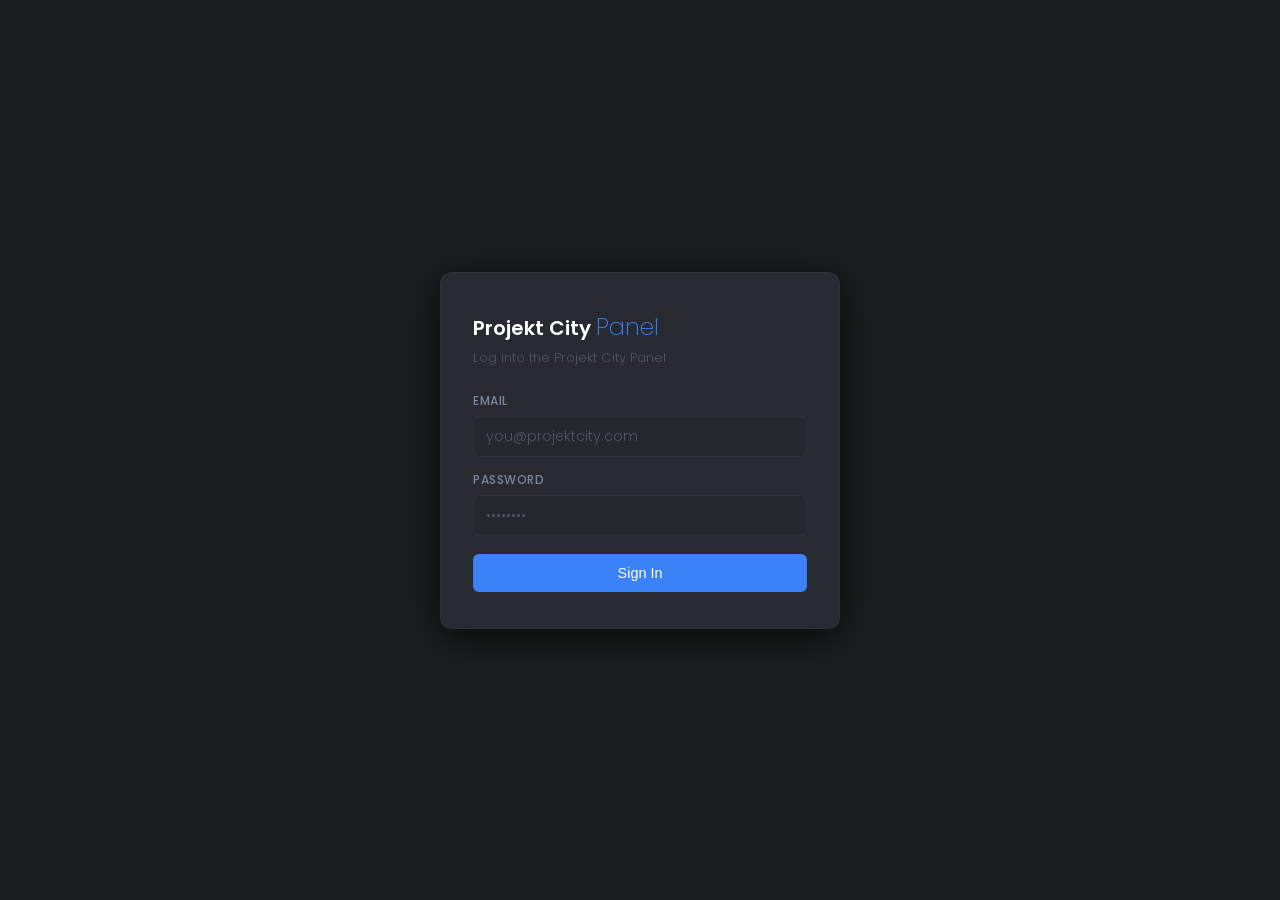
==== index.html @ 8066c6aa "Initial commit" ====
<!DOCTYPE html>
<html lang="en">
<head>
    <meta charset="UTF-8">
    <link rel="icon" href="https://projektcity.com/assets/images/logos/favicon-f.png">
    <meta name="viewport" content="width=device-width, initial-scale=1.0">
    <title>Dashboard - Projekt City Panel</title>
	<link rel="stylesheet" href="https://fonts.googleapis.com/css2?family=Poppins:wght@100;200;300;400;500;600;700;800;900&family=Roboto&display=swap">
	<link rel="stylesheet" href="https://static.projektcity.com/fonts/font-awesome-6.7.2/css/all.css">
    <link rel="stylesheet" href="https://projektcity.com/assets/global/footer.css">
    <link rel="stylesheet" href="https://projektcity.com/assets/global/header.css">
    <link rel="stylesheet" href="assets/main.css">
    <link rel="stylesheet" href="assets/styles.css">
    <link rel="stylesheet" href="https://projektcity.com/assets/global/variables.css">
</head>
<body>
    <header></header>
    <main>
        <section>
            <div class="page-header">
                <h1>Dashboard</h1>
                <p>Overview of downloads, tasks and recent activity.</p>
            </div>
            <div class="stats-grid">
                <button class="btn btn-outline btn-secondary">
                    <i class="fa-solid fa-up-right-from-square"></i>
                    <a class="linkout" href="https://authors.curseforge.com/#/projects/782396/files/create">Upload</a>
                </button>
                <button class="btn btn-outline btn-secondary">
                    <i class="fa-solid fa-up-right-from-square"></i>
                    <a class="linkout" href="https://authors.curseforge.com/#/projects/782396/general">Authors CF</a>
                </button>
                <button class="btn btn-outline btn-secondary">
                    <i class="fas fa-upload"></i>
                    <a class="linkout" href="https://www.curseforge.com/minecraft/worlds/projekt-city">Project Page</a>
                </button>
            </div>
            <div class="stats-grid">
                <div class="stat-card accent">
                    <div class="stat-icon"><i class="fa-solid fa-download"></i></div>
                    <div class="stat-label">Total Downloads</div>
                    <div id="stat-downloads" class="stat-value">-</div>
                </div>
                <div class="stat-card">
                    <div class="stat-icon"><i class="fa-solid fa-list-check"></i></div>
                    <div class="stat-label">Total Tasks</div>
                    <div id="stat-total" class="stat-value">0</div>
                </div>
                <div class="stat-card warning">
                    <div class="stat-icon"><i class="fa-solid fa-hourglass-half"></i></div>
                    <div class="stat-label">Open Tasks</div>
                    <div id="stat-open" class="stat-value">0</div>
                </div>
                <div class="stat-card success">
                    <div class="stat-icon"><i class="fa-solid fa-circle-check"></i></div>
                    <div class="stat-label">Done Tasks</div>
                    <div id="stat-done" class="stat-value">0</div>
                </div>
            </div>
            <div class="activity-grid">
                <div class="card">
                    <div class="card-title"><i class="fa-solid fa-list-check"></i> &nbsp;Recent Tasks</div>
                    <div id="recent-tasks"><div class="loading-pulse">Loading…</div></div>
                </div>
                <div class="card">
                    <div class="card-title"><i class="fa-solid fa-inbox"></i> &nbsp;Recent Submissions</div>
                    <div id="recent-forms"><div class="loading-pulse">Loading…</div></div>
                </div>
            </div>
        </section>
    </main>
    <footer></footer>
    <div id="modal-overlay" class="modal-overlay">
        <div class="modal">
            <div id="modal-title" class="modal-title"></div>
            <div id="modal-body" class="modal-body"></div>
            <div class="modal-footer">
                <button id="modal-cancel" class="btn btn-ghost">Cancel</button>
                <button id="modal-confirm" class="btn btn-primary">Confirm</button>
            </div>
        </div>
    </div>
    <script src="/assets/api.js"></script>
    <script src="/assets/auth.js"></script>
    <script src="/assets/ui.js"></script>
    <script src="/assets/app.js"></script>
    <script src="/assets/footer.js"></script>
    <script src="/assets/header.js"></script>
</body>
</html>
---- assets/styles.css ----
:root {
	--radius-none: 2px;
	--radius-extra-small: 6px;
	--radius-small: 12px;
	--radius: 16px;
	--radius-big: 24px;
	--radius-extra-big: 32px;
	--background: #1B1D1E;
	--surface1: #191b1f;
	--surface2: #272a30;
	--surface3: #25272d;
	--surface4: #3f4141;
	--text: #FFFFFF;
	--text-lightgray: hsl(220, 14%, 55%);
	--text-gray: hsl(220, 11%, 35%);
	--text-black: #000000;
	--success: #a6e3a1;
	--border-black: #000000;
	--border-gray: rgba(255, 255, 255, 0.25);
	--border-white: #FFFFFF;
	--fill-white: #FFFFFF;
	--fill-dark: #000000;
	--transition: 0.25s ease;
	--danger: #f38ba8;
	--warning: #f9e2af;
	--info: #89dceb;
	--accent: #3b82f6;
	--accent-glow: rgba(59, 130, 246, 0.18);
	--accent-dim: #1d4ed8;
}

*,
*::before,
*::after {
	box-sizing: border-box;
	margin: 0;
	padding: 0;
}

body {
	background: var(--background);
	color: var(--text);
	font-family: 'Poppins', sans-serif;
	font-weight: 200;
	margin: 0;
}

a:link,
a:link:visited,
a:-webkit-any-link {
	color: var(--text);
	cursor: pointer;
	text-decoration: none;
}

a:link:hover,
a:-webkit-any-link:hover {
	text-decoration: underline;
}

main {
	margin-top: 111px;
	min-height: calc(100dvh - 108px - 150px);
	width: 100%;
}

section {
	margin: 0 auto;
	margin-bottom: 10px;
	margin-top: 10px;
	max-width: 1150px;
	min-width: 300px;
	padding: 1rem 10px;
	width: calc(100% - 20px);
}

h1,
h2,
h3,
h4 {
	font-weight: 300;
	margin-block-end: 0em;
	margin-block-start: 0em;
}

h1 {
	font-size: 3em;
	text-decoration: underline;
}

h2 {
	font-size: 2.5em;
}

h3 {
	font-size: 35px;
}

h4 {
	font-size: 30px;
}

a,
p,
span,
ul,
li {
	font-size: 24px;
	font-weight: 200;
	margin-block-end: 0em;
	margin-block-start: 0em;
}

ul {
	margin: 8px 0;
	padding-inline-start: 40px;
}

.small {
	font-size: 12px;
}

.no-scroll {
	overflow-y: hidden !important;
}

@keyframes floatIn {
	0% {
		opacity: 0;
		transform: translateY(20px);
	}

	100% {
		opacity: 1;
		transform: translateY(0);
	}
}

.animate-floatin {
	animation-name: floatIn;
	animation-duration: 0.5s;
	animation-fill-mode: both;
	animation-timing-function: ease-out;
}

::-webkit-scrollbar {
	width: 7.5px;
}

::-webkit-scrollbar-track {
	background: transparent;
}

::-webkit-scrollbar-thumb {
	background: #707070;
	border-radius: 4px;
}

::-webkit-scrollbar-thumb:hover {
	background: #a0a0a0;
}

@media (max-width: 768px) {

	a,
	p,
	ul,
	li {
		font-size: 18px;
	}
}
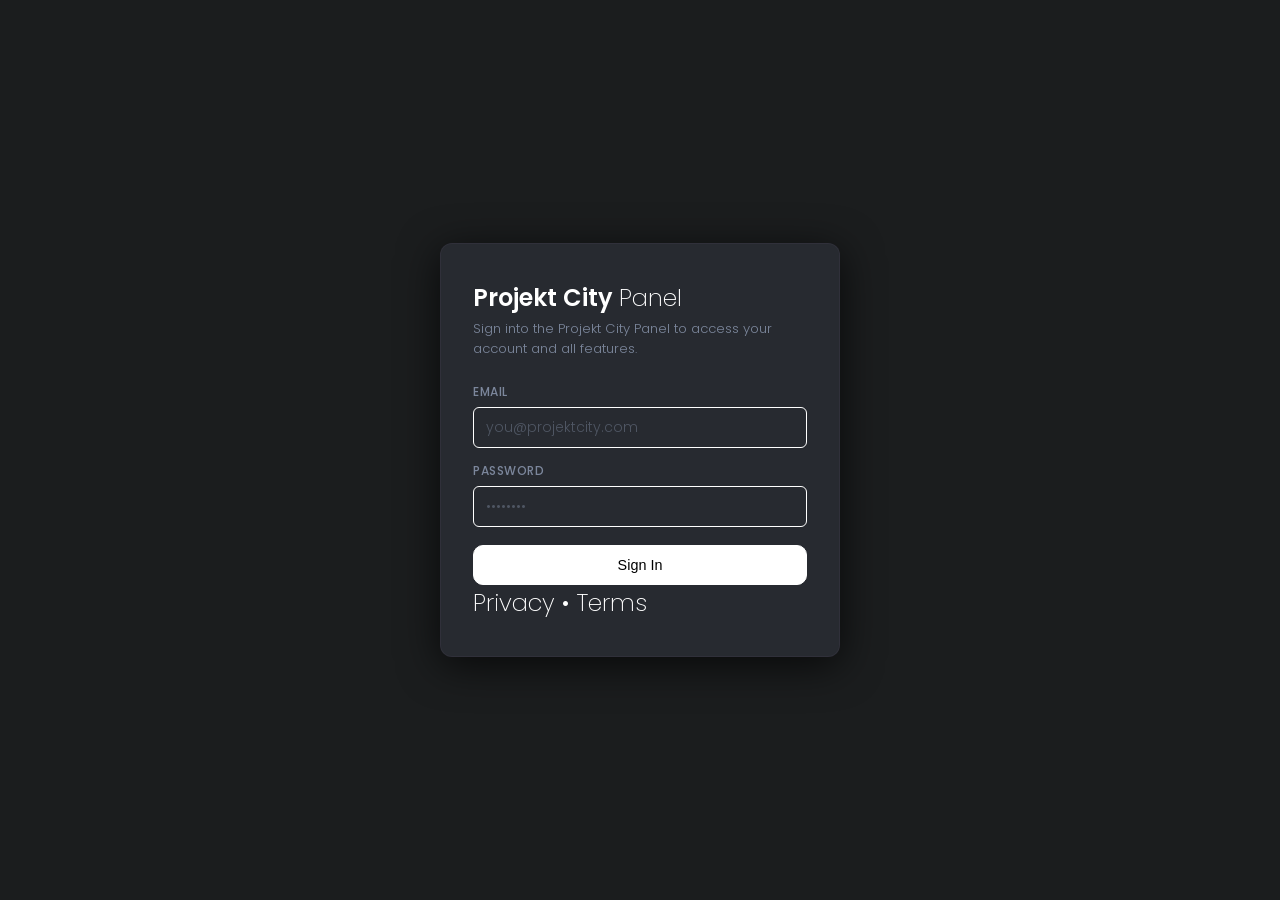
==== commit d6a50e70: "Fixed issues on mobile devices and updated design to match brand colors and styles." ====
--- a/index.html
+++ b/index.html
@@ -9,6 +9,7 @@
 	<link rel="stylesheet" href="https://static.projektcity.com/fonts/font-awesome-6.7.2/css/all.css">
     <link rel="stylesheet" href="https://projektcity.com/assets/global/footer.css">
     <link rel="stylesheet" href="https://projektcity.com/assets/global/header.css">
+    <link rel="stylesheet" href="https://projektcity.com/assets/global/styles.css">
     <link rel="stylesheet" href="assets/main.css">
     <link rel="stylesheet" href="assets/styles.css">
     <link rel="stylesheet" href="https://projektcity.com/assets/global/variables.css">
@@ -80,6 +81,7 @@
             </div>
         </div>
     </div>
+    <script src="https://projektcity.com/assets/global/script.js"></script>
     <script src="/assets/api.js"></script>
     <script src="/assets/auth.js"></script>
     <script src="/assets/ui.js"></script>
--- a/assets/main.css
+++ b/assets/main.css
@@ -0,0 +1,1505 @@
+.page-header {
+	margin-bottom: 28px;
+}
+
+.page-header h1 {
+	font-size: 1.6rem;
+	font-weight: 500;
+	letter-spacing: -0.3px;
+	text-decoration: none;
+}
+
+.page-header p {
+	color: var(--text-lightgray);
+	font-size: 0.875rem;
+	font-weight: 300;
+	margin-top: 4px;
+}
+
+.header-logo {
+	min-height: 50px;
+	max-height: 50px;
+	min-width: 50px;
+	max-width: 50px;
+}
+
+.panel-name {
+	font-size: 24px;
+}
+
+.customwidth {
+	width: 25%;
+}
+
+.header-user-email {
+	font-size: 0.78rem;
+	font-weight: 300;
+	color: var(--text-lightgray);
+	max-width: 180px;
+	overflow: hidden;
+	text-overflow: ellipsis;
+	white-space: nowrap;
+}
+
+.nav-link {
+	display: inline-flex;
+	align-items: center;
+	gap: 6px;
+	font-size: 0.875rem;
+	font-weight: 400;
+	color: var(--text-lightgray);
+	padding: 6px 12px;
+	border-radius: 6px;
+	transition: var(--transition);
+	text-decoration: none;
+}
+
+.nav-link:hover {
+	color: var(--text);
+	background: var(--surface3);
+	text-decoration: none;
+}
+
+.nav-link.active {
+	color: var(--text);
+	background: var(--surface3);
+	border: 1px solid rgba(50, 51, 60, 0.8);
+}
+
+.card {
+	background: var(--surface2);
+	border: 1px solid rgba(50, 51, 60, 0.8);
+	border-radius: 12px;
+	padding: 20px;
+	transition: border-color var(--transition);
+}
+
+.card:hover {
+	border-color: var(--border-gray);
+}
+
+.card-title {
+	font-size: 0.72rem;
+	font-weight: 500;
+	text-transform: uppercase;
+	letter-spacing: 1px;
+	color: var(--text-lightgray);
+	margin-bottom: 14px;
+}
+
+.stats-grid {
+	display: grid;
+	grid-template-columns: repeat(auto-fit, minmax(200px, 1fr));
+	gap: 14px;
+	margin-bottom: 28px;
+}
+
+.stat-card {
+	background: var(--surface2);
+	border: 1px solid rgba(50, 51, 60, 0.8);
+	border-radius: 12px;
+	padding: 22px 20px;
+	position: relative;
+	overflow: hidden;
+	transition: transform var(--transition), border-color var(--transition);
+}
+
+.stat-card:hover {
+	transform: translateY(-2px);
+	border-color: var(--border-gray);
+}
+
+.stat-label {
+	font-size: 0.72rem;
+	font-weight: 500;
+	text-transform: uppercase;
+	letter-spacing: 0.8px;
+	color: var(--text-lightgray);
+	margin-bottom: 8px;
+}
+
+.stat-value {
+	font-size: 2.2rem;
+	font-weight: 600;
+	color: var(--text);
+	line-height: 1;
+	letter-spacing: -1px;
+}
+
+.stat-icon {
+	position: absolute;
+	top: 18px;
+	right: 18px;
+	font-size: 1.1rem;
+	opacity: 0.2;
+	color: var(--text);
+}
+
+.stat-card.accent .stat-value {
+	color: var(--accent);
+}
+
+.stat-card.accent .stat-icon {
+	color: var(--accent);
+	opacity: 0.4;
+}
+
+.stat-card.success .stat-value {
+	color: var(--success);
+}
+
+.stat-card.success .stat-icon {
+	color: var(--success);
+	opacity: 0.4;
+}
+
+.stat-card.warning .stat-value {
+	color: var(--warning);
+}
+
+.stat-card.warning .stat-icon {
+	color: var(--warning);
+	opacity: 0.4;
+}
+
+.activity-grid {
+	display: grid;
+	grid-template-columns: 1fr 1fr;
+	gap: 16px;
+}
+
+.activity-item {
+	display: flex;
+	align-items: center;
+	justify-content: space-between;
+	gap: 12px;
+	padding: 10px 0;
+	border-bottom: 1px solid rgba(50, 51, 60, 0.8);
+}
+
+.activity-item:last-child {
+	border-bottom: none;
+}
+
+.activity-info {
+	display: flex;
+	flex-direction: column;
+	gap: 2px;
+	min-width: 0;
+}
+
+.activity-title {
+	font-weight: 400;
+	font-size: 0.875rem;
+	color: var(--text);
+	white-space: nowrap;
+	overflow: hidden;
+	text-overflow: ellipsis;
+}
+
+.activity-meta {
+	font-size: 0.75rem;
+	color: var(--text-gray);
+	display: flex;
+	align-items: center;
+	gap: 6px;
+}
+
+.btn {
+	display: inline-flex;
+	align-items: center;
+	border: 1px solid #fff;
+    border-radius: 10px;
+    cursor: pointer;
+	gap: 6px;
+	padding: 8px 18px;
+	transition: var(--transition);
+	white-space: nowrap;
+	text-decoration: none;
+}
+
+.btn span,
+.btn a,
+.btn p {
+	font-family: 'Poppins', sans-serif;
+	font-size: 1rem;
+	font-weight: 400;
+}
+
+.btn-outline span,
+.btn-outline i,
+.btn-outline a,
+.btn-outline p {
+	font-size: 1rem;
+	color: var(--text-lightgray) !important;
+}
+
+.btn:disabled {
+	opacity: 0.45;
+	cursor: not-allowed;
+}
+
+.btn-primary {
+	background: var(--accent);
+	border: none;
+	color: #fff;
+}
+
+.btn-primary:hover {
+	background: var(--accent-dim);
+}
+
+.btn-secondary {
+	background: var(--surface2) !important;
+	color: #fff;
+}
+
+.btn-secondary:hover {
+	background: var(--surface2);
+}
+
+.btn-success {
+	background: rgba(166, 227, 161, 0.15);
+	color: var(--success);
+	border: 1px solid rgba(166, 227, 161, 0.25);
+}
+
+.btn-success:hover {
+	background: rgba(166, 227, 161, 0.25);
+}
+
+.btn-danger {
+	background: rgba(243, 139, 168, 0.15);
+	color: var(--danger);
+	border: 1px solid rgba(243, 139, 168, 0.25);
+}
+
+.btn-danger:hover {
+	background: rgba(243, 139, 168, 0.25);
+}
+
+.btn-outline {
+	background: transparent;
+	border: 1px solid rgba(50, 51, 60, 0.8);
+	color: var(--text-lightgray);
+}
+
+.btn-outline:hover {
+	border-color: var(--border-gray);
+	color: var(--text);
+}
+
+.btn-ghost {
+	background: transparent;
+	border: none;
+	color: var(--text-lightgray);
+}
+
+.btn-ghost:hover {
+	background: var(--surface3);
+	color: var(--text);
+}
+
+.btn-sm {
+	padding: 5px 12px;
+	font-size: 0.78rem;
+}
+
+.btn-sm span,
+.btn-sm i,
+.btn-sm a,
+.btn-sm p {
+	font-size: 0.78rem;
+}
+
+.icon-btn {
+	background: none;
+	border: none;
+	color: var(--text-gray);
+	cursor: pointer;
+	width: 28px;
+	height: 28px;
+	border-radius: 6px;
+	display: inline-flex;
+	align-items: center;
+	justify-content: center;
+	font-size: 0.8rem;
+	transition: var(--transition);
+}
+
+.icon-btn:hover {
+	background: var(--surface3);
+	color: var(--accent);
+}
+
+.icon-btn.danger:hover {
+	color: var(--danger);
+}
+
+.badge {
+	display: inline-flex;
+	align-items: center;
+	gap: 4px;
+	padding: 2px 8px;
+	border-radius: 100px;
+	font-size: 0.7rem;
+	font-weight: 500;
+	letter-spacing: 0.3px;
+	white-space: nowrap;
+}
+
+.badge-success {
+	background: rgba(166, 227, 161, 0.12);
+	color: var(--success);
+}
+
+.badge-danger {
+	background: rgba(243, 139, 168, 0.12);
+	color: var(--danger);
+}
+
+.badge-warning {
+	background: rgba(249, 226, 175, 0.12);
+	color: var(--warning);
+}
+
+.badge-info {
+	background: rgba(137, 220, 235, 0.12);
+	color: var(--info);
+}
+
+.badge-muted {
+	background: rgba(100, 116, 139, 0.12);
+	color: var(--text-gray);
+}
+
+.form-group {
+	margin-bottom: 14px;
+}
+
+.form-row {
+	display: grid;
+	grid-template-columns: 1fr 1fr;
+	gap: 12px;
+}
+
+.form-label {
+	display: block;
+	font-size: 0.75rem;
+	font-weight: 500;
+	color: var(--text-lightgray);
+	margin-bottom: 6px;
+	text-transform: uppercase;
+	letter-spacing: 0.5px;
+}
+
+.req {
+	color: var(--danger);
+}
+
+.form-input {
+	width: 100%;
+	border-radius: 6px;
+	font-family: 'Poppins', sans-serif;
+	font-weight: 300;
+	font-size: 0.875rem;
+	padding: 9px 12px;
+	transition: border-color var(--transition), box-shadow var(--transition);
+	outline: none;
+}
+
+
+.form-input {
+	background: transparent;
+	border: 1px solid var(--fill-white);
+	color: var(--text-lightgray);
+}
+
+.form-input:focus {
+	border-color: var(--fill-white);
+	
+	box-shadow: 0 0 0px 3px rgba(152, 152, 152, 0.18);;
+}
+
+.form-input::placeholder {
+	color: var(--text-gray);
+}
+
+.form-textarea {
+	resize: vertical;
+	min-height: 88px;
+}
+
+.form-select {
+	cursor: pointer;
+}
+
+.form-select option {
+	background: var(--surface3);
+	color: var(--text);
+}
+
+.modal-overlay {
+	position: fixed;
+	inset: 0;
+	background: rgba(0, 0, 0, 0.65);
+	backdrop-filter: blur(6px);
+	z-index: 200000;
+	display: flex;
+	align-items: center;
+	justify-content: center;
+	padding: 20px;
+	opacity: 0;
+	pointer-events: none;
+	transition: opacity 0.2s ease;
+}
+
+.modal-overlay.active {
+	opacity: 1;
+	pointer-events: all;
+}
+
+.modal {
+	background: var(--surface2);
+	border: 1px solid rgba(50, 51, 60, 0.8);
+	border-radius: 12px;
+	padding: 24px;
+	width: 100%;
+	max-width: 480px;
+	transform: translateY(10px) scale(0.98);
+	transition: transform 0.2s ease;
+	box-shadow: 0 8px 40px rgba(0, 0, 0, 0.7);
+}
+
+.modal-overlay.active .modal {
+	transform: translateY(0) scale(1);
+}
+
+.modal-title {
+	font-size: 1.05rem;
+	font-weight: 500;
+	color: var(--text);
+	margin-bottom: 14px;
+}
+
+.modal-body {
+	color: var(--text-lightgray);
+	font-weight: 300;
+	margin-bottom: 18px;
+}
+
+.modal-body p {
+	font-size: 0.875rem;
+	margin-bottom: 8px;
+}
+
+.modal-footer {
+	display: flex;
+	gap: 8px;
+	justify-content: flex-end;
+}
+
+#toast-container {
+	position: fixed;
+	top: 20px;
+	right: 20px;
+	z-index: 999999;
+	display: flex;
+	flex-direction: column;
+	gap: 8px;
+}
+
+.toast {
+	display: flex;
+	align-items: center;
+	gap: 10px;
+	padding: 11px 16px;
+	background: var(--surface2);
+	border: 1px solid rgba(50, 51, 60, 0.8);
+	border-radius: 8px;
+	font-size: 0.85rem;
+	font-weight: 400;
+	color: var(--text);
+	box-shadow: 0 4px 24px rgba(0, 0, 0, 0.5);
+	max-width: 320px;
+	transform: translateX(110%);
+	transition: transform 0.3s cubic-bezier(0.34, 1.56, 0.64, 1);
+}
+
+.toast.show {
+	transform: translateX(0);
+}
+
+.toast-icon {
+	font-size: 0.85rem;
+}
+
+.toast-success {
+	border-left: 3px solid var(--success);
+}
+
+.toast-success .toast-icon {
+	color: var(--success);
+}
+
+.toast-error {
+	border-left: 3px solid var(--danger);
+}
+
+.toast-error .toast-icon {
+	color: var(--danger);
+}
+
+.toast-warning {
+	border-left: 3px solid var(--warning);
+}
+
+.toast-warning .toast-icon {
+	color: var(--warning);
+}
+
+.toast-info {
+	border-left: 3px solid var(--accent);
+}
+
+.toast-info .toast-icon {
+	color: var(--accent);
+}
+
+.toast span {
+	font-size: 1rem;
+}
+
+.empty-state {
+	text-align: center;
+	color: var(--text-gray);
+	font-size: 0.85rem;
+	padding: 20px 0;
+	font-weight: 300;
+}
+
+.muted {
+	color: var(--text-gray);
+}
+
+.loading-pulse {
+	color: var(--text-gray);
+	font-size: 0.85rem;
+	padding: 20px 0;
+	text-align: center;
+	animation: fade-pulse 1.4s ease-in-out infinite;
+}
+
+@keyframes fade-pulse {
+
+	0%,
+	100% {
+		opacity: 1;
+	}
+
+	50% {
+		opacity: 0.4;
+	}
+}
+
+.error-state {
+	text-align: center;
+	padding: 28px 16px;
+	color: var(--text-lightgray);
+}
+
+.error-icon {
+	font-size: 1.8rem;
+	margin-bottom: 10px;
+	color: var(--warning);
+}
+
+.login-page {
+	min-height: 100vh;
+	display: flex;
+	align-items: center;
+	justify-content: center;
+	padding: 24px;
+	background: var(--background);
+}
+
+.login-card {
+	background: var(--surface2);
+	border: 1px solid rgba(50, 51, 60, 0.8);
+	border-radius: 12px;
+	padding: 36px 32px;
+	width: 100%;
+	max-width: 400px;
+	box-shadow: 0 8px 40px rgba(0, 0, 0, 0.7);
+	animation: card-in 0.35s cubic-bezier(0.34, 1.4, 0.64, 1);
+}
+
+@keyframes card-in {
+	from {
+		opacity: 0;
+		transform: translateY(16px) scale(0.97);
+	}
+
+	to {
+		opacity: 1;
+		transform: none;
+	}
+}
+
+.login-logo {
+	font-size: 24px;
+	font-weight: 600;
+	color: var(--text);
+	margin-bottom: 4px;
+}
+
+.login-subtitle {
+	color: var(--text-lightgray);
+	font-size: 0.82rem;
+	font-weight: 300;
+	margin-bottom: 24px;
+}
+
+.login-error {
+	background: rgba(243, 139, 168, 0.1);
+	border: 1px solid rgba(243, 139, 168, 0.3);
+	color: var(--danger);
+	border-radius: 6px;
+	padding: 9px 12px;
+	font-size: 0.82rem;
+	margin-bottom: 14px;
+	display: none;
+}
+
+.login-error.show {
+	display: block;
+	animation: fade-in 0.2s ease;
+}
+
+@keyframes fade-in {
+	from {
+		opacity: 0;
+		transform: translateY(-4px);
+	}
+
+	to {
+		opacity: 1;
+		transform: none;
+	}
+}
+
+.login-btn {
+	background-color: var(--fill-white);
+	width: 100%;
+	justify-content: center;
+	padding: 11px;
+	font-size: 0.9rem;
+	margin-top: 4px;
+}
+
+.tasks-toolbar {
+	display: flex;
+	align-items: center;
+	justify-content: space-between;
+	gap: 14px;
+	margin-bottom: 18px;
+	flex-wrap: wrap;
+}
+
+#version-tabs {
+	display: flex;
+	gap: 6px;
+	flex-wrap: wrap;
+}
+
+.tab-btn {
+	font-size: 0.78rem;
+	font-weight: 400;
+	padding: 5px 14px;
+	border-radius: 100px;
+	border: 1px solid rgba(50, 51, 60, 0.8);
+	background: transparent;
+	color: var(--text-gray);
+	cursor: pointer;
+	transition: var(--transition);
+	font-family: 'Poppins', sans-serif;
+}
+
+.tab-btn:hover {
+	border-color: var(--border-gray);
+	color: var(--text-lightgray);
+}
+
+.tab-btn.active {
+	border-color: var(--accent);
+	background: var(--accent-glow);
+	color: var(--accent);
+}
+
+.kanban-board {
+	display: grid;
+	grid-template-columns: repeat(3, 1fr);
+	gap: 14px;
+	align-items: start;
+}
+
+.kanban-col {
+	background: var(--surface2);
+	border: 1px solid rgba(50, 51, 60, 0.8);
+	border-radius: 12px;
+	padding: 14px;
+	min-height: 180px;
+	transition: border-color var(--transition);
+}
+
+.kanban-col.drag-over {
+	border-color: var(--accent);
+}
+
+.col-header {
+	display: flex;
+	align-items: center;
+	gap: 8px;
+	margin-bottom: 12px;
+	padding-bottom: 10px;
+	border-bottom: 1px solid rgba(50, 51, 60, 0.8);
+}
+
+.col-title {
+	font-size: 0.78rem;
+	font-weight: 500;
+	text-transform: uppercase;
+	letter-spacing: 0.5px;
+	flex: 1;
+}
+
+.col-count {
+	font-size: 0.72rem;
+	background: var(--surface3);
+	color: var(--text-gray);
+	padding: 1px 7px;
+	border-radius: 100px;
+}
+
+.col-todo .col-title {
+	color: var(--text-lightgray);
+}
+
+.col-doing .col-title {
+	color: var(--info);
+}
+
+.col-done .col-title {
+	color: var(--success);
+}
+
+.task-list {
+	display: flex;
+	flex-direction: column;
+	gap: 8px;
+	min-height: 48px;
+}
+
+.empty-col {
+	text-align: center;
+	color: var(--text-gray);
+	font-size: 0.78rem;
+	padding: 16px 0;
+	border: 2px dashed rgba(50, 51, 60, 0.8);
+	border-radius: 6px;
+}
+
+.task-card {
+	background: var(--surface3);
+	border: 1px solid rgba(50, 51, 60, 0.8);
+	border-radius: 8px;
+	padding: 12px;
+	cursor: grab;
+	transition: transform var(--transition), border-color var(--transition), box-shadow var(--transition);
+	animation: task-in 0.2s ease;
+}
+
+@keyframes task-in {
+	from {
+		opacity: 0;
+		transform: translateY(5px);
+	}
+
+	to {
+		opacity: 1;
+		transform: none;
+	}
+}
+
+.task-card:hover {
+	border-color: var(--border-gray);
+	box-shadow: 0 3px 14px rgba(0, 0, 0, 0.35);
+	transform: translateY(-1px);
+}
+
+.task-card.dragging {
+	opacity: 0.45;
+	transform: scale(0.97);
+	cursor: grabbing;
+}
+
+.task-card-top {
+	display: flex;
+	align-items: center;
+	justify-content: space-between;
+	margin-bottom: 7px;
+}
+
+.task-version {
+	font-size: 0.68rem;
+	font-weight: 500;
+	color: var(--accent);
+	background: var(--accent-glow);
+	padding: 2px 7px;
+	border-radius: 4px;
+}
+
+.task-title {
+	font-weight: 400;
+	font-size: 0.875rem;
+	color: var(--text);
+	margin-bottom: 3px;
+	line-height: 1.4;
+}
+
+.task-desc {
+	font-size: 0.78rem;
+	color: var(--text-gray);
+	margin-bottom: 8px;
+	display: -webkit-box;
+	-webkit-line-clamp: 2;
+	-webkit-box-orient: vertical;
+	overflow: hidden;
+}
+
+.task-card-bottom {
+	display: flex;
+	align-items: center;
+	justify-content: space-between;
+	margin-top: 8px;
+}
+
+.task-date {
+	font-size: 0.68rem;
+	color: var(--text-gray);
+}
+
+.task-actions {
+	display: flex;
+	gap: 4px;
+	opacity: 0;
+	transition: opacity var(--transition);
+}
+
+.task-card:hover .task-actions {
+	opacity: 1;
+}
+
+.inbox-toolbar {
+	display: flex;
+	align-items: center;
+	justify-content: space-between;
+	gap: 14px;
+	margin-bottom: 20px;
+	flex-wrap: wrap;
+}
+
+.inbox-stats {
+	display: flex;
+	gap: 14px;
+	flex-wrap: wrap;
+}
+
+.inbox-stat {
+	display: flex;
+	align-items: center;
+	gap: 5px;
+	font-size: 0.8rem;
+	color: var(--text-gray);
+}
+
+.inbox-stat strong {
+	color: var(--text);
+	font-weight: 500;
+}
+
+.inbox-controls {
+	display: flex;
+	align-items: center;
+	gap: 10px;
+}
+
+.toggle-label {
+	display: flex;
+	align-items: center;
+	gap: 7px;
+	font-size: 0.8rem;
+	color: var(--text-lightgray);
+	cursor: pointer;
+	user-select: none;
+}
+
+.toggle-label input[type="checkbox"] {
+	accent-color: var(--accent);
+	width: 14px;
+	height: 14px;
+	cursor: pointer;
+}
+
+#inbox-list {
+	display: flex;
+	flex-direction: column;
+	gap: 10px;
+}
+
+.inbox-card {
+	background: var(--surface2);
+	border: 1px solid rgba(50, 51, 60, 0.8);
+	border-radius: 12px;
+	padding: 18px 20px;
+	transition: border-color var(--transition);
+	animation: task-in 0.2s ease;
+}
+
+.inbox-card:hover {
+	border-color: var(--border-gray);
+}
+
+.inbox-card.is-done {
+	opacity: 0.5;
+}
+
+.inbox-card-header {
+	display: flex;
+	align-items: center;
+	gap: 10px;
+	margin-bottom: 12px;
+	flex-wrap: wrap;
+}
+
+.inbox-type {
+	font-size: 0.72rem;
+	font-weight: 500;
+	background: var(--surface3);
+	color: var(--accent);
+	border: 1px solid rgba(50, 51, 60, 0.8);
+	padding: 2px 9px;
+	border-radius: 4px;
+	text-transform: lowercase;
+}
+
+.inbox-ts {
+	font-size: 0.72rem;
+	color: var(--text-gray);
+	flex: 1;
+}
+
+.inbox-fields {
+	display: flex;
+	flex-direction: column;
+	gap: 5px;
+	margin-bottom: 14px;
+	padding: 10px 12px;
+	background: var(--surface3);
+	border-radius: 6px;
+}
+
+.field-row {
+	display: flex;
+	gap: 10px;
+	align-items: baseline;
+	font-size: 0.82rem;
+}
+
+.field-key {
+	font-weight: 500;
+	color: var(--text-lightgray);
+	min-width: 100px;
+	font-size: 1em;
+	text-transform: uppercase;
+	letter-spacing: 0.3px;
+	flex-shrink: 0;
+}
+
+.field-val {
+	font-size: 1em;
+	color: var(--text-lightgray);
+	font-weight: 300;
+}
+
+.field-empty {
+	color: var(--text-lightgray);
+	font-size: 0.78rem;
+}
+
+.inbox-actions {
+	display: flex;
+	gap: 7px;
+	flex-wrap: wrap;
+}
+
+.cl-page {
+	display: flex;
+	flex-direction: column;
+	background: var(--background);
+	overflow: hidden;
+	height: 100%;
+}
+
+.cl-toolbar {
+	display: flex;
+	align-items: center;
+	gap: 4px;
+	padding: 8px 14px;
+	background: var(--surface2);
+	border-bottom: 1px solid rgba(50, 51, 60, 0.8);
+	flex-shrink: 0;
+	flex-wrap: wrap;
+	min-height: 52px;
+}
+
+.tb-group {
+	display: flex;
+	align-items: center;
+	gap: 2px;
+}
+
+.tb-sep {
+	width: 1px;
+	height: 24px;
+	background: rgba(50, 51, 60, 0.8);
+	margin: 0 6px;
+	flex-shrink: 0;
+}
+
+.tb-spacer {
+	flex: 1;
+}
+
+.tb-btn {
+	background: none;
+	border: none;
+	border-radius: 5px;
+	color: var(--text-lightgray);
+	cursor: pointer;
+	font-family: 'Poppins', sans-serif;
+	font-size: 0.78rem;
+	font-weight: 500;
+	height: 30px;
+	min-width: 30px;
+	padding: 0 8px;
+	display: inline-flex;
+	align-items: center;
+	justify-content: center;
+	transition: var(--transition);
+}
+
+.tb-btn:hover {
+	background: var(--surface3);
+	color: var(--text);
+}
+
+.tb-btn:active {
+	background: var(--surface4);
+}
+
+.cl-editor {
+	flex: 1;
+	resize: none;
+	border: none;
+	outline: none;
+	background: var(--surface1);
+	color: var(--text);
+	font-family: 'Courier New', 'Consolas', monospace;
+	font-size: 0.9rem;
+	line-height: 1.8;
+	padding: 24px 32px;
+	width: 100%;
+	tab-size: 4;
+	min-height: calc(70vh);
+}
+
+.cl-editor::placeholder {
+	color: var(--text-gray);
+}
+
+.cl-status-text {
+	font-size: 0.78rem;
+	font-weight: 300;
+	color: var(--text-gray);
+	padding: 0 8px;
+}
+
+.cl-status-text[data-state="success"] {
+	color: var(--success);
+}
+
+.cl-status-text[data-state="error"] {
+	color: var(--danger);
+}
+
+main {
+	display: flex;
+	flex-direction: column;
+}
+
+main>section {
+	flex: 1;
+	display: flex;
+	flex-direction: column;
+	padding-bottom: 0;
+}
+
+.cl-page {
+	display: flex;
+	flex-direction: column;
+	flex: 1;
+	gap: 0;
+}
+
+.cl-toolbar {
+	display: flex;
+	align-items: center;
+	gap: 4px;
+	flex-wrap: wrap;
+	padding: 8px 10px;
+	background: var(--surface2);
+	border: 1px solid var(--border-gray);
+	border-bottom: none;
+	border-radius: var(--radius-extra-small) var(--radius-extra-small) 0 0;
+}
+
+.tb-group {
+	display: flex;
+	align-items: center;
+	gap: 2px;
+}
+
+.tb-btn {
+	background: none;
+	border: 1px solid transparent;
+	border-radius: 4px;
+	color: var(--text-lightgray);
+	cursor: pointer;
+	font-family: 'Poppins', sans-serif;
+	font-size: 0.78rem;
+	font-weight: 500;
+	height: 28px;
+	min-width: 28px;
+	padding: 0 6px;
+	transition: var(--transition);
+	display: inline-flex;
+	align-items: center;
+	justify-content: center;
+}
+
+.tb-btn:hover {
+	background: var(--surface3);
+	border-color: var(--border-gray);
+	color: var(--text);
+}
+
+.tb-btn.active {
+	background: var(--accent-glow);
+	border-color: var(--accent);
+	color: var(--accent);
+}
+
+.tb-sep {
+	width: 1px;
+	height: 20px;
+	background: var(--border-gray);
+	margin: 0 4px;
+	flex-shrink: 0;
+}
+
+.tb-spacer {
+	flex: 1;
+}
+
+.cl-status-text {
+	font-size: 0.72rem;
+	color: var(--text-gray);
+	margin-right: 4px;
+}
+
+.cl-body {
+	display: grid;
+	grid-template-columns: 1fr 1fr;
+	position: relative;
+	height: calc(100dvh - 111px - 60px - 2rem);
+	min-height: 300px;
+}
+
+.cl-editor {
+	width: 100%;
+	height: 100%;
+	background: var(--surface3);
+	border: 1px solid var(--border-gray);
+	border-right: none;
+	border-radius: 0 0 0 var(--radius-extra-small);
+	color: var(--text);
+	font-family: 'Courier New', monospace;
+	font-size: 0.82rem;
+	font-weight: 400;
+	line-height: 1.7;
+	outline: none;
+	padding: 14px 16px;
+	resize: none;
+	transition: border-color var(--transition);
+}
+
+.cl-editor:focus {
+	border-color: var(--accent);
+	box-shadow: inset 3px 0 0 var(--accent);
+}
+
+.cl-editor::placeholder {
+	color: var(--text-gray);
+}
+
+.cl-preview {
+	background: var(--surface2);
+	border: 1px solid var(--border-gray);
+	border-radius: 0 0 var(--radius-extra-small) 0;
+	overflow-y: auto;
+	padding: 14px 18px;
+	font-family: 'Poppins', sans-serif;
+	font-size: 0.875rem;
+	font-weight: 300;
+	color: var(--text);
+	line-height: 1.8;
+}
+
+.cl-preview.is-empty::after {
+	content: 'Preview will appear here…';
+	color: var(--text-gray);
+	font-size: 0.8rem;
+	display: block;
+}
+
+.cl-preview.loading::after {
+	content: 'Loading…';
+	color: var(--text-gray);
+	font-size: 0.8rem;
+	display: block;
+	animation: fade-pulse 1.4s ease-in-out infinite;
+}
+
+@keyframes fade-pulse {
+
+	0%,
+	100% {
+		opacity: 1
+	}
+
+	50% {
+		opacity: 0.4
+	}
+}
+
+.cl-divider-label {
+	position: absolute;
+	top: 50%;
+	left: 50%;
+	transform: translate(-50%, -50%);
+	background: var(--surface2);
+	border: 1px solid var(--border-gray);
+	border-radius: 100px;
+	color: var(--text-gray);
+	font-size: 0.65rem;
+	font-weight: 500;
+	letter-spacing: 0.5px;
+	padding: 2px 8px;
+	text-transform: uppercase;
+	pointer-events: none;
+	z-index: 2;
+	user-select: none;
+}
+
+.cl-preview h1,
+.cl-preview h2,
+.cl-preview h3 {
+	font-weight: 500;
+	margin: 12px 0 6px;
+	text-decoration: none;
+}
+
+.cl-preview h1 {
+	font-size: 1.4rem;
+}
+
+.cl-preview h2 {
+	font-size: 1.15rem;
+}
+
+.cl-preview h3 {
+	font-size: 1rem;
+}
+
+.cl-preview p {
+	margin: 6px 0;
+}
+
+.cl-preview strong {
+	color: var(--text);
+	font-weight: 600;
+}
+
+.cl-preview em {
+	font-style: italic;
+	color: var(--text-lightgray);
+}
+
+.cl-preview u {
+	text-decoration: underline;
+}
+
+.cl-preview a {
+	color: var(--accent);
+	text-decoration: underline;
+	font-size: inherit;
+}
+
+.cl-preview code {
+	font-family: 'Courier New', monospace;
+	background: var(--surface3);
+	padding: 1px 6px;
+	border-radius: 3px;
+	font-size: 0.8em;
+}
+
+.cl-preview pre {
+	background: var(--surface3);
+	border: 1px solid var(--border-gray);
+	border-radius: var(--radius-extra-small);
+	padding: 10px 14px;
+	margin: 8px 0;
+	overflow-x: auto;
+	font-size: 0.8rem;
+}
+
+.cl-preview ul,
+.cl-preview ol {
+	padding-left: 22px;
+	margin: 6px 0;
+}
+
+.cl-preview li {
+	font-size: 0.875rem;
+	margin: 2px 0;
+	line-height: 1.3;
+}
+
+.cl-preview hr {
+	border: none;
+	border-top: 1px solid var(--border-gray);
+	margin: 12px 0;
+}
+
+.cl-preview span {
+	font-size: inherit;
+}
+
+@media (max-width: 1080px) {
+	.panel-name, .panel-name span {
+		font-size: 15px;
+	}
+}
+
+@media (max-width: 798px) {
+	.hideonmobile {
+		width: 0px !important;
+	}
+
+	.customwidth {
+		width: 50%;
+	}
+
+	.panel-name, .panel-name span {
+		font-size: 22px;
+	}
+
+	.cl-body {
+		grid-template-columns: 1fr;
+		height: auto;
+	}
+
+	.cl-editor {
+		border-right: 1px solid var(--border-gray);
+		border-bottom: none;
+		border-radius: 0;
+		min-height: 220px;
+		height: 220px;
+		resize: vertical;
+	}
+
+	.cl-preview {
+		border-top: 1px dashed var(--border-gray);
+		border-radius: 0 0 var(--radius-extra-small) var(--radius-extra-small);
+		min-height: 180px;
+	}
+
+	.cl-divider-label {
+		display: none;
+	}
+
+	.activity-grid {
+		grid-template-columns: 1fr;
+	}
+
+	.kanban-board {
+		grid-template-columns: 1fr;
+	}
+
+	.form-row {
+		grid-template-columns: 1fr;
+	}
+
+	.tasks-toolbar {
+		flex-direction: column;
+		align-items: flex-start;
+	}
+
+	.inbox-toolbar {
+		flex-direction: column;
+		align-items: flex-start;
+	}
+
+	.stats-grid {
+		grid-template-columns: 1fr 1fr;
+		gap: 10px;
+	}
+
+	.cl-page {
+		top: 100px;
+	}
+
+	.cl-editor {
+		padding: 16px;
+		font-size: 0.82rem;
+	}
+
+	.tb-sep {
+		display: none;
+	}
+    
+	.task-actions {
+		opacity: 1;
+	}
+}
+
+@media (max-width: 480px) {
+	.task-actions {
+		opacity: 1;
+	}
+
+	.stats-grid {
+		grid-template-columns: 1fr;
+	}
+}
